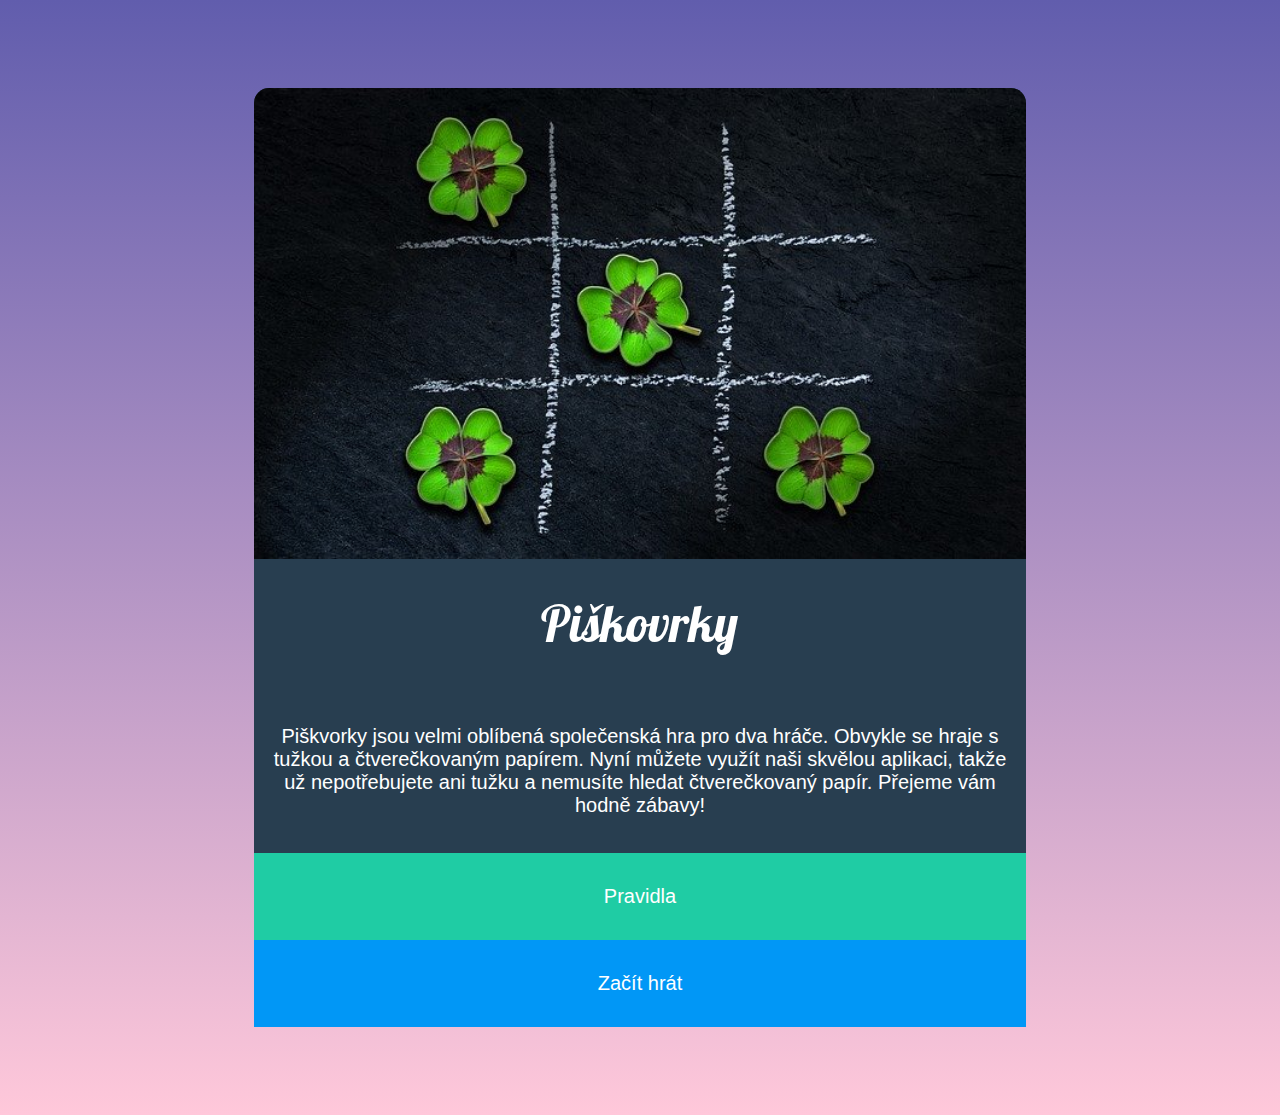
==== index.html @ ab339882 "smazány třídy --active, nahrazeno :hover v css" ====
<!DOCTYPE html>
<html lang="en">
  <head>
    <meta charset="UTF-8" />
    <meta http-equiv="X-UA-Compatible" content="IE=edge" />
    <meta name="viewport" content="width=device-width, initial-scale=1.0" />
    <link rel="stylesheet" href="style.css" />
    <link rel="preconnect" href="https://fonts.googleapis.com" />
    <link rel="preconnect" href="https://fonts.gstatic.com" crossorigin />
    <link
      href="https://fonts.googleapis.com/css2?family=Lobster&display=swap"
      rel="stylesheet"
    />
    <title>Piškvorky</title>
  </head>
  <body>
    <div class="nabidka">
      <img src="uvodni.jpg" alt="piškvorky" />
      <h1>Piškovrky</h1>
      <p>
        Piškvorky jsou velmi oblíbená společenská hra pro dva hráče. Obvykle se
        hraje s tužkou a čtverečkovaným papírem. Nyní můžete využít naši skvělou
        aplikaci, takže už nepotřebujete ani tužku a nemusíte hledat
        čtverečkovaný papír. Přejeme vám hodně zábavy!
      </p>

      <button class="pravidla">
        <a href="index.html">Pravidla</a>
      </button>

      <button class="zacit">
        <a href="index.html">Začít hrát</a>
      </button>
    </div>
  </body>
</html>
---- style.css ----
body {
  background-image: linear-gradient(#615dad, #ffc8da);
  display: flex;
  justify-content: center;
  padding: 5rem;
}
img {
  border-radius: 15px 15px 0px 0px;
}

h1 {
  font-family: 'Lobster', cursive;
  font-size: 50px;
  font-weight: 100;
}
p {
  font-family: sans-serif;
  font-size: 20px;
  padding: 1rem;
}

button,
a {
  color: #ffffff;
  padding: 2rem;
  font-size: 20px;
  border-style: none;
  text-decoration: none;
}

.nabidka {
  display: flex;
  flex-direction: column;
  align-items: stretch;
  text-align: center;
  width: fit-content;
  max-width: 70%;
  min-width: auto;
  height: fit-content;
  max-height: 80%;
  min-height: auto;
  background-color: #283e50;
  color: #ffffff;
  border-radius: 15px 15px 0px 0px;
}

.pravidla {
  background-color: #1fcca4;
}

.pravidla:hover {
  background-color: #1cbb96;
}

.zacit {
  background-color: #0197f6;
}

.zacit:hover {
  background-color: #0090e9;
}
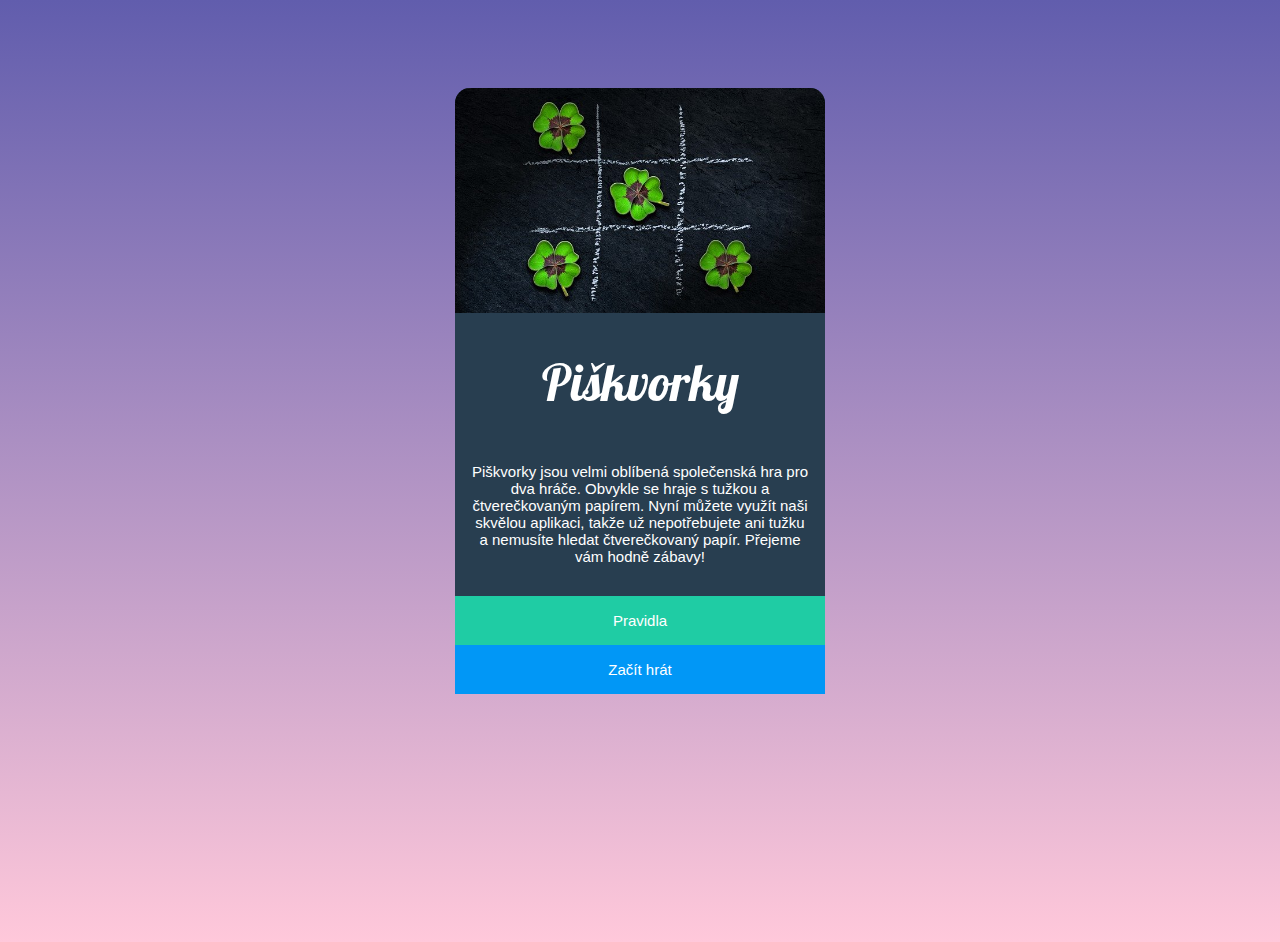
==== commit f8a019e6: "obsah zarovnán do viewportu - zjednodušeno css" ====
--- a/index.html
+++ b/index.html
@@ -16,7 +16,7 @@
   <body>
     <div class="nabidka">
       <img src="uvodni.jpg" alt="piškvorky" />
-      <h1>Piškovrky</h1>
+      <h1>Piškvorky</h1>
       <p>
         Piškvorky jsou velmi oblíbená společenská hra pro dva hráče. Obvykle se
         hraje s tužkou a čtverečkovaným papírem. Nyní můžete využít naši skvělou
--- a/style.css
+++ b/style.css
@@ -1,11 +1,14 @@
 body {
+  height: 100%;
   background-image: linear-gradient(#615dad, #ffc8da);
   display: flex;
   justify-content: center;
-  padding: 5rem;
+  padding-top: 5rem;
+  padding-bottom: 15rem;
 }
 img {
   border-radius: 15px 15px 0px 0px;
+  max-width: 370px;
 }
 
 h1 {
@@ -15,36 +18,31 @@
 }
 p {
   font-family: sans-serif;
-  font-size: 20px;
+  font-size: 15px;
   padding: 1rem;
 }
 
 button,
 a {
   color: #ffffff;
-  padding: 2rem;
-  font-size: 20px;
+  padding: 1rem;
+  font-size: 15px;
   border-style: none;
   text-decoration: none;
 }
 
 .nabidka {
-  display: flex;
-  flex-direction: column;
-  align-items: stretch;
+  display: block;
+  max-width: 370px;
   text-align: center;
-  width: fit-content;
-  max-width: 70%;
-  min-width: auto;
-  height: fit-content;
-  max-height: 80%;
-  min-height: auto;
   background-color: #283e50;
   color: #ffffff;
   border-radius: 15px 15px 0px 0px;
 }
 
 .pravidla {
+  display: block;
+  width: 100%;
   background-color: #1fcca4;
 }
 
@@ -53,6 +51,8 @@
 }
 
 .zacit {
+  display: block;
+  width: 100%;
   background-color: #0197f6;
 }
 
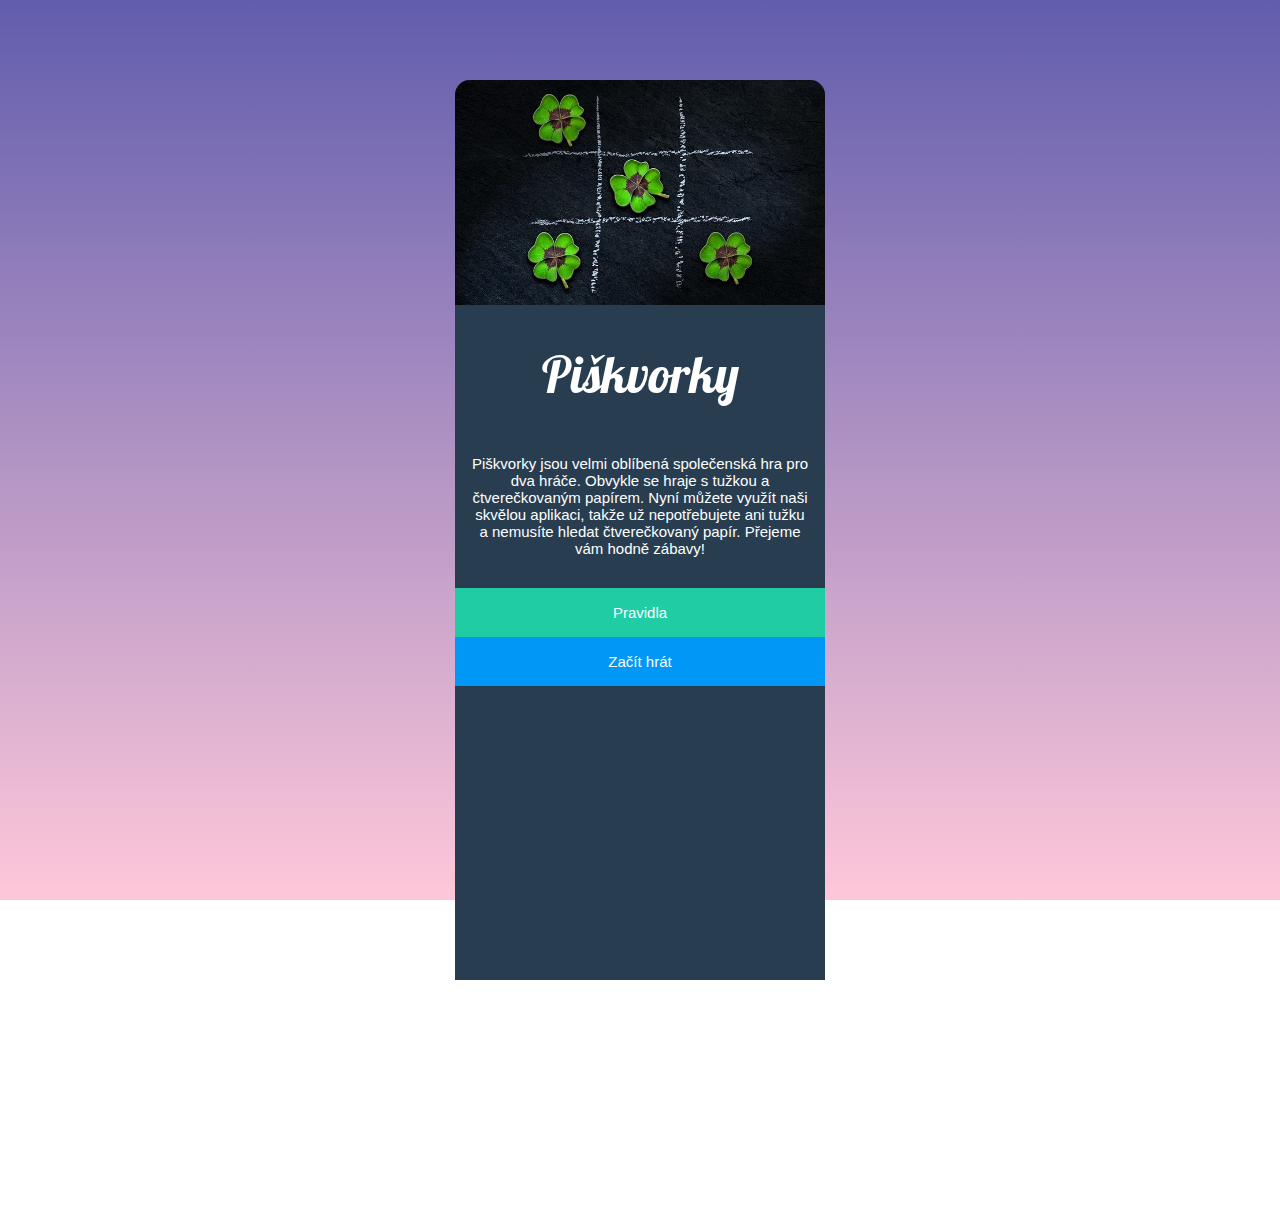
==== commit c5aca011: "přidán pravidla.html, spraven opakující se gradient" ====
--- a/index.html
+++ b/index.html
@@ -25,7 +25,7 @@
       </p>
 
       <button class="pravidla">
-        <a href="index.html">Pravidla</a>
+        <a href="pravidla.html">Pravidla</a>
       </button>
 
       <button class="zacit">
--- a/style.css
+++ b/style.css
@@ -1,5 +1,11 @@
+html {
+  height: 100%;
+}
 body {
   height: 100%;
+  margin: 0;
+  background-repeat: no-repeat;
+  background-attachment: fixed;
   background-image: linear-gradient(#615dad, #ffc8da);
   display: flex;
   justify-content: center;
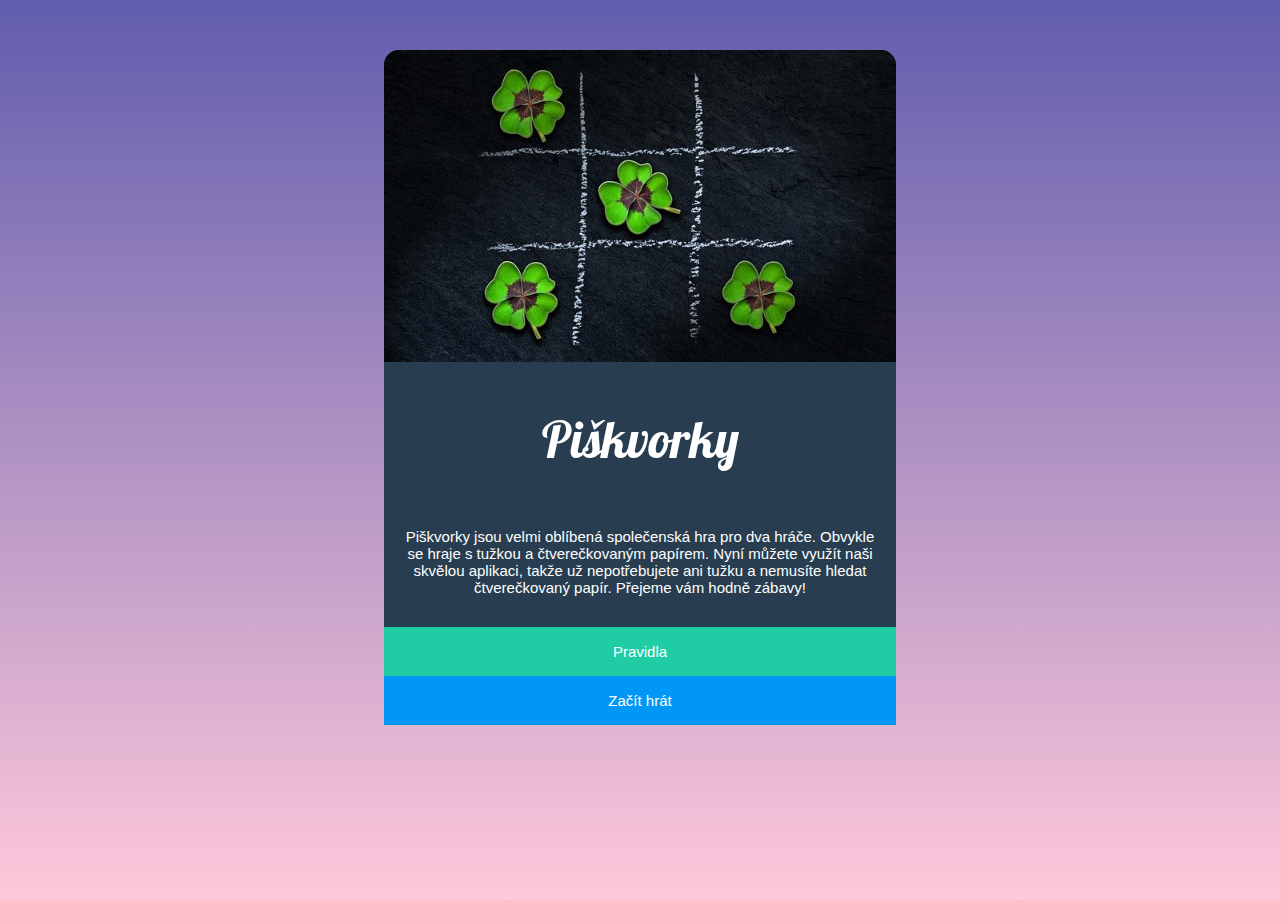
==== commit afaf20e3: "upravený layout pro malou šířku, upraveno písmo, přidány buttons na pravidla.html" ====
--- a/index.html
+++ b/index.html
@@ -15,22 +15,27 @@
   </head>
   <body>
     <div class="nabidka">
-      <img src="uvodni.jpg" alt="piškvorky" />
-      <h1>Piškvorky</h1>
-      <p>
-        Piškvorky jsou velmi oblíbená společenská hra pro dva hráče. Obvykle se
-        hraje s tužkou a čtverečkovaným papírem. Nyní můžete využít naši skvělou
-        aplikaci, takže už nepotřebujete ani tužku a nemusíte hledat
-        čtverečkovaný papír. Přejeme vám hodně zábavy!
-      </p>
+      <div>
+        <img src="uvodni.jpg" alt="piškvorky" />
+      </div>
+      <div>
+        <h1>Piškvorky</h1>
+        <p>
+          Piškvorky jsou velmi oblíbená společenská hra pro dva hráče. Obvykle
+          se hraje s tužkou a čtverečkovaným papírem. Nyní můžete využít naši
+          skvělou aplikaci, takže už nepotřebujete ani tužku a nemusíte hledat
+          čtverečkovaný papír. Přejeme vám hodně zábavy!
+        </p>
+      </div>
+      <div class="buttons">
+        <button class="pravidla">
+          <a href="pravidla.html">Pravidla</a>
+        </button>
 
-      <button class="pravidla">
-        <a href="pravidla.html">Pravidla</a>
-      </button>
-
-      <button class="zacit">
-        <a href="index.html">Začít hrát</a>
-      </button>
+        <button class="zacit">
+          <a href="index.html">Začít hrát</a>
+        </button>
+      </div>
     </div>
   </body>
 </html>
--- a/style.css
+++ b/style.css
@@ -9,18 +9,13 @@
   background-image: linear-gradient(#615dad, #ffc8da);
   display: flex;
   justify-content: center;
-  padding-top: 5rem;
-  padding-bottom: 15rem;
-}
-img {
-  border-radius: 15px 15px 0px 0px;
-  max-width: 370px;
 }
 
 h1 {
   font-family: 'Lobster', cursive;
   font-size: 50px;
   font-weight: 100;
+  padding: 0.5rem;
 }
 p {
   font-family: sans-serif;
@@ -38,17 +33,28 @@
 }
 
 .nabidka {
-  display: block;
-  max-width: 370px;
+  display: flex;
+  flex-direction: column;
+  align-items: center;
+  max-width: 40%;
+  height: max-content;
   text-align: center;
   background-color: #283e50;
   color: #ffffff;
   border-radius: 15px 15px 0px 0px;
+  margin-top: 50px;
+}
+img {
+  border-radius: 15px 15px 0px 0px;
+  width: 100%;
 }
 
+.buttons {
+  display: flex;
+  flex-direction: column;
+  width: 100%;
+}
 .pravidla {
-  display: block;
-  width: 100%;
   background-color: #1fcca4;
 }
 
@@ -57,11 +63,35 @@
 }
 
 .zacit {
-  display: block;
-  width: 100%;
   background-color: #0197f6;
 }
 
 .zacit:hover {
   background-color: #0090e9;
 }
+
+.rules-descr__text {
+  text-align: left;
+  padding: 1.5rem;
+  font-family: sans-serif;
+}
+.img__svg {
+  width: 1rem;
+  filter: invert(1);
+}
+
+li {
+  padding: 0.5rem;
+}
+.rules-descr__img {
+  display: flex;
+  flex-direction: column;
+  align-items: center;
+  padding: 1.5rem;
+  font-family: sans-serif;
+}
+figure {
+  background-color: #283e50;
+  width: 100%;
+  font-style: italic;
+}
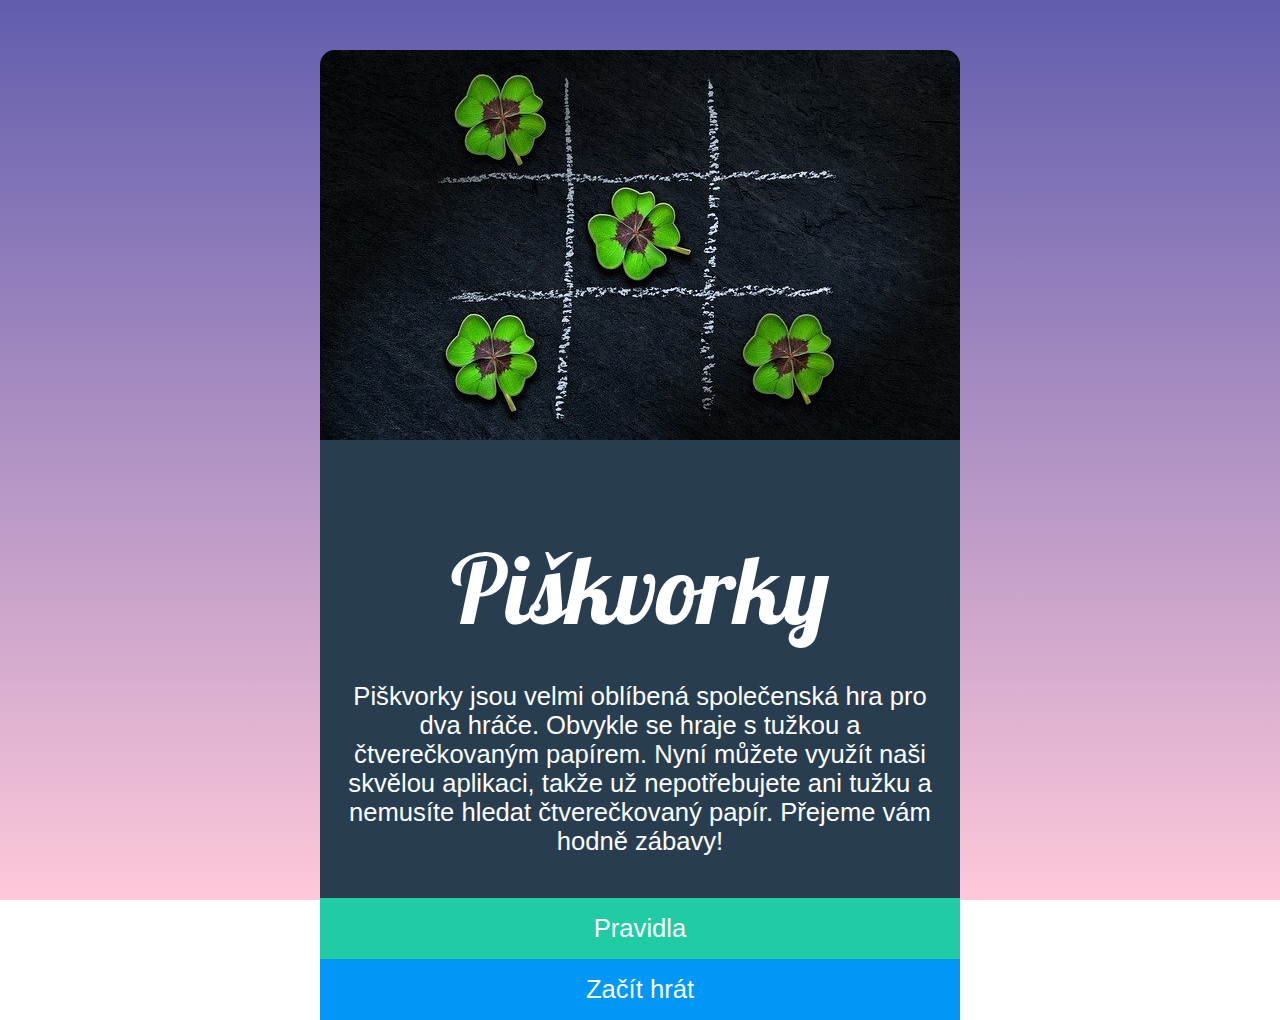
==== commit 122b402a: "hruby layout dokoncen, upravena responzivita" ====
--- a/index.html
+++ b/index.html
@@ -15,17 +15,21 @@
   </head>
   <body>
     <div class="nabidka">
-      <div>
+      <div class="img__uvodni">
         <img src="uvodni.jpg" alt="piškvorky" />
       </div>
-      <div>
-        <h1>Piškvorky</h1>
-        <p>
-          Piškvorky jsou velmi oblíbená společenská hra pro dva hráče. Obvykle
-          se hraje s tužkou a čtverečkovaným papírem. Nyní můžete využít naši
-          skvělou aplikaci, takže už nepotřebujete ani tužku a nemusíte hledat
-          čtverečkovaný papír. Přejeme vám hodně zábavy!
-        </p>
+      <div class="uvod-content">
+        <div>
+          <h1>Piškvorky</h1>
+        </div>
+        <div>
+          <p>
+            Piškvorky jsou velmi oblíbená společenská hra pro dva hráče. Obvykle
+            se hraje s tužkou a čtverečkovaným papírem. Nyní můžete využít naši
+            skvělou aplikaci, takže už nepotřebujete ani tužku a nemusíte hledat
+            čtverečkovaný papír. Přejeme vám hodně zábavy!
+          </p>
+        </div>
       </div>
       <div class="buttons">
         <button class="pravidla">
--- a/style.css
+++ b/style.css
@@ -13,21 +13,17 @@
 
 h1 {
   font-family: 'Lobster', cursive;
-  font-size: 50px;
+  font-size: 7.5vw;
   font-weight: 100;
   padding: 0.5rem;
-}
-p {
-  font-family: sans-serif;
-  font-size: 15px;
-  padding: 1rem;
+  margin-bottom: 0%;
 }
 
 button,
 a {
   color: #ffffff;
   padding: 1rem;
-  font-size: 15px;
+  font-size: 2vw;
   border-style: none;
   text-decoration: none;
 }
@@ -35,18 +31,33 @@
 .nabidka {
   display: flex;
   flex-direction: column;
-  align-items: center;
-  max-width: 40%;
+  justify-content: space-between;
+  width: 50%;
   height: max-content;
+  min-height: 80%;
   text-align: center;
   background-color: #283e50;
   color: #ffffff;
   border-radius: 15px 15px 0px 0px;
   margin-top: 50px;
 }
+
+.img__uvodni {
+  display: flex;
+  width: 100%;
+}
+
 img {
   border-radius: 15px 15px 0px 0px;
   width: 100%;
+}
+
+.uvod-content {
+  display: flex;
+  flex-direction: column;
+  font-family: sans-serif;
+  font-size: 2vw;
+  padding: 1rem;
 }
 
 .buttons {
@@ -74,9 +85,11 @@
   text-align: left;
   padding: 1.5rem;
   font-family: sans-serif;
+  font-size: 1.5vw;
 }
 .img__svg {
   width: 1rem;
+  height: 1em;
   filter: invert(1);
 }
 
@@ -86,12 +99,31 @@
 .rules-descr__img {
   display: flex;
   flex-direction: column;
-  align-items: center;
-  padding: 1.5rem;
+  align-items: flex-start;
   font-family: sans-serif;
+  margin: 0%;
 }
-figure {
+.img-fig {
+  display: flex;
+  flex-direction: column;
   background-color: #283e50;
-  width: 100%;
   font-style: italic;
+  font-size: 1.5vw;
 }
+
+figure img {
+  border-radius: 0px 0px 0px 0px;
+}
+
+@media (min-width: 1350px) {
+  .rules-descr__img {
+    flex-direction: row;
+    flex-wrap: wrap;
+    justify-content: center;
+  }
+
+  .img-fig {
+    width: calc(100% / 2);
+    justify-content: flex-start;
+  }
+}
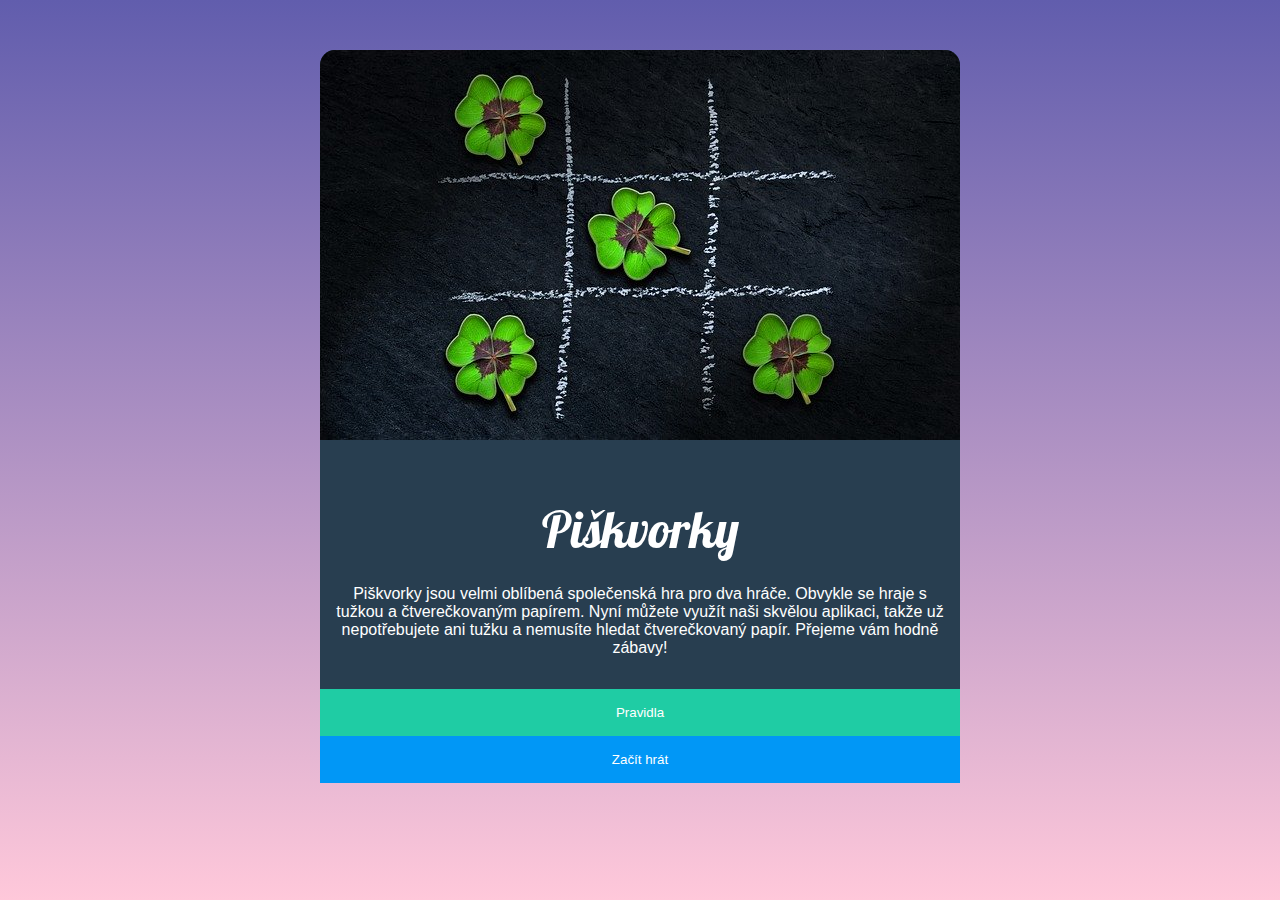
==== commit a74da8b2: "upraveno stylování" ====
--- a/index.html
+++ b/index.html
@@ -14,7 +14,7 @@
     <title>Piškvorky</title>
   </head>
   <body>
-    <div class="nabidka">
+    <div class="nabidka nabidka__uvodni">
       <div class="img__uvodni">
         <img src="uvodni.jpg" alt="piškvorky" />
       </div>
--- a/style.css
+++ b/style.css
@@ -13,7 +13,7 @@
 
 h1 {
   font-family: 'Lobster', cursive;
-  font-size: 7.5vw;
+  font-size: 50px;
   font-weight: 100;
   padding: 0.5rem;
   margin-bottom: 0%;
@@ -23,7 +23,6 @@
 a {
   color: #ffffff;
   padding: 1rem;
-  font-size: 2vw;
   border-style: none;
   text-decoration: none;
 }
@@ -34,7 +33,6 @@
   justify-content: space-between;
   width: 50%;
   height: max-content;
-  min-height: 80%;
   text-align: center;
   background-color: #283e50;
   color: #ffffff;
@@ -56,7 +54,6 @@
   display: flex;
   flex-direction: column;
   font-family: sans-serif;
-  font-size: 2vw;
   padding: 1rem;
 }
 
@@ -85,7 +82,6 @@
   text-align: left;
   padding: 1.5rem;
   font-family: sans-serif;
-  font-size: 1.5vw;
 }
 .img__svg {
   width: 1rem;
@@ -108,7 +104,6 @@
   flex-direction: column;
   background-color: #283e50;
   font-style: italic;
-  font-size: 1.5vw;
 }
 
 figure img {
@@ -126,4 +121,8 @@
     width: calc(100% / 2);
     justify-content: flex-start;
   }
+
+  .nabidka__uvodni {
+    max-width: 30%;
+  }
 }
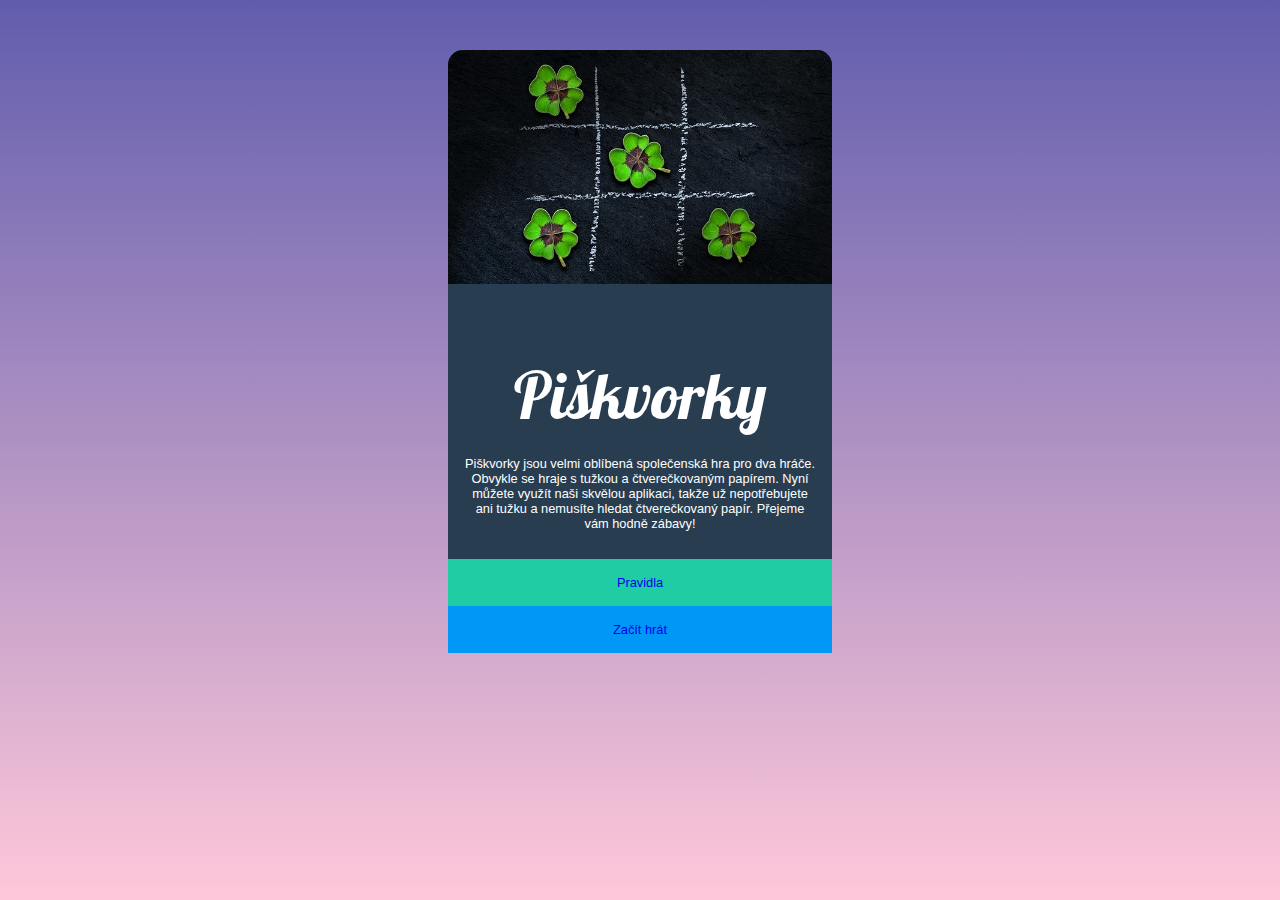
==== commit 9ffcb7d2: "nahrány img ikonky, přidán hra.html, upraveno stylování - color:white do body" ====
--- a/index.html
+++ b/index.html
@@ -1,5 +1,5 @@
 <!DOCTYPE html>
-<html lang="en">
+<html lang="cs">
   <head>
     <meta charset="UTF-8" />
     <meta http-equiv="X-UA-Compatible" content="IE=edge" />
@@ -37,7 +37,7 @@
         </button>
 
         <button class="zacit">
-          <a href="index.html">Začít hrát</a>
+          <a href="hra.html">Začít hrát</a>
         </button>
       </div>
     </div>
--- a/style.css
+++ b/style.css
@@ -2,18 +2,18 @@
   height: 100%;
 }
 body {
-  height: 100%;
-  margin: 0;
+  margin: 0%;
   background-repeat: no-repeat;
   background-attachment: fixed;
   background-image: linear-gradient(#615dad, #ffc8da);
   display: flex;
   justify-content: center;
+  color: #ffffff;
 }
 
 h1 {
   font-family: 'Lobster', cursive;
-  font-size: 50px;
+  font-size: 5vw;
   font-weight: 100;
   padding: 0.5rem;
   margin-bottom: 0%;
@@ -21,13 +21,19 @@
 
 button,
 a {
-  color: #ffffff;
   padding: 1rem;
   border-style: none;
   text-decoration: none;
+  font-size: 1vw;
+  margin: 0%;
+}
+
+button .zacit {
+  padding-bottom: 20%;
 }
 
 .nabidka {
+  /* možná předělat na block → půjde pak hodit img do classu v divu a nebudu to muset zvlášť nastavovat přímo u img*/
   display: flex;
   flex-direction: column;
   justify-content: space-between;
@@ -35,13 +41,13 @@
   height: max-content;
   text-align: center;
   background-color: #283e50;
-  color: #ffffff;
+  font-size: 1vw;
   border-radius: 15px 15px 0px 0px;
   margin-top: 50px;
+  margin-bottom: 20px;
 }
 
 .img__uvodni {
-  display: flex;
   width: 100%;
 }
 
@@ -62,6 +68,7 @@
   flex-direction: column;
   width: 100%;
 }
+
 .pravidla {
   background-color: #1fcca4;
 }
@@ -78,6 +85,8 @@
   background-color: #0090e9;
 }
 
+/* ------------------          stránka Pravidla ------------------------------- */
+
 .rules-descr__text {
   text-align: left;
   padding: 1.5rem;
@@ -89,9 +98,6 @@
   filter: invert(1);
 }
 
-li {
-  padding: 0.5rem;
-}
 .rules-descr__img {
   display: flex;
   flex-direction: column;
@@ -109,8 +115,15 @@
 figure img {
   border-radius: 0px 0px 0px 0px;
 }
+/* ------------------          stránka Hra  ----------------------------------- */
 
-@media (min-width: 1350px) {
+.game-field {
+  opacity: 0.2;
+}
+
+/*------------------------------ breakpointy -----------------------------------*/
+
+@media (min-width: 800px) {
   .rules-descr__img {
     flex-direction: row;
     flex-wrap: wrap;
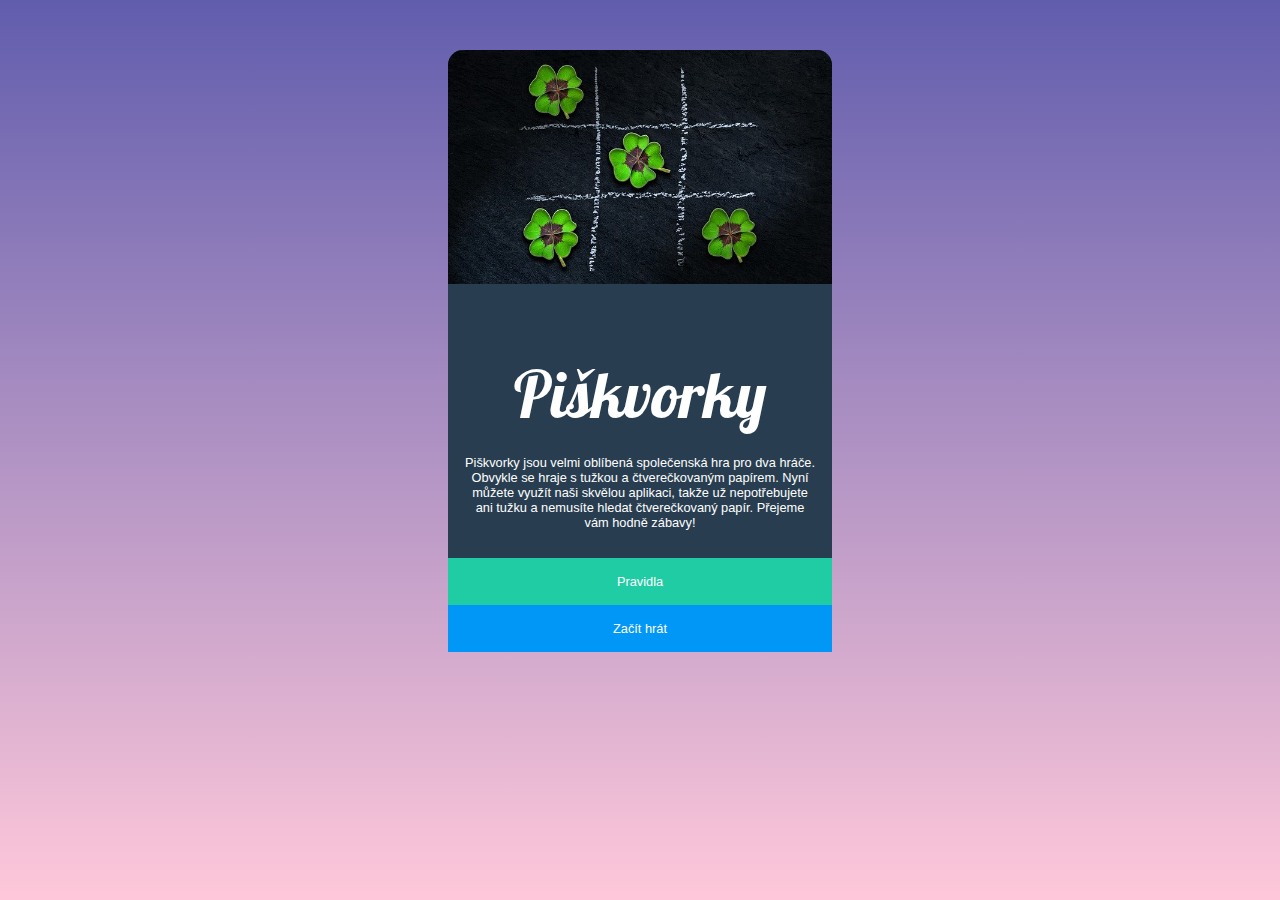
==== commit 762f64bd: "úprava stylu po code review" ====
--- a/index.html
+++ b/index.html
@@ -32,13 +32,8 @@
         </div>
       </div>
       <div class="buttons">
-        <button class="pravidla">
-          <a href="pravidla.html">Pravidla</a>
-        </button>
-
-        <button class="zacit">
-          <a href="hra.html">Začít hrát</a>
-        </button>
+        <a class="pravidla" href="pravidla.html">Pravidla</a>
+        <a class="zacit" href="hra.html">Začít hrát</a>
       </div>
     </div>
   </body>
--- a/style.css
+++ b/style.css
@@ -9,12 +9,14 @@
   display: flex;
   justify-content: center;
   color: #ffffff;
+  font-family: sans-serif;
 }
 
 h1 {
   font-family: 'Lobster', cursive;
-  font-size: 5vw;
+  font-size: 8vw;
   font-weight: 100;
+  text-align: center;
   padding: 0.5rem;
   margin-bottom: 0%;
 }
@@ -24,12 +26,18 @@
   padding: 1rem;
   border-style: none;
   text-decoration: none;
-  font-size: 1vw;
+  font-size: 3vw;
+  color: #ffffff;
+  margin: none;
+}
+
+ol {
   margin: 0%;
-}
-
-button .zacit {
-  padding-bottom: 20%;
+  padding: 2%;
+}
+
+li {
+  padding: 2%;
 }
 
 .nabidka {
@@ -41,7 +49,7 @@
   height: max-content;
   text-align: center;
   background-color: #283e50;
-  font-size: 1vw;
+  font-size: 3vw;
   border-radius: 15px 15px 0px 0px;
   margin-top: 50px;
   margin-bottom: 20px;
@@ -75,6 +83,7 @@
 
 .pravidla:hover {
   background-color: #1cbb96;
+  cursor: pointer;
 }
 
 .zacit {
@@ -83,6 +92,7 @@
 
 .zacit:hover {
   background-color: #0090e9;
+  cursor: pointer;
 }
 
 /* ------------------          stránka Pravidla ------------------------------- */
@@ -116,9 +126,90 @@
   border-radius: 0px 0px 0px 0px;
 }
 /* ------------------          stránka Hra  ----------------------------------- */
-
-.game-field {
-  opacity: 0.2;
+.game {
+  display: block;
+  text-align: center;
+  margin: auto;
+  margin-bottom: 20px;
+}
+
+.game button {
+  border: 2px solid #283e50;
+  background-color: #c4a8f6;
+  width: 8vmin;
+  height: 8vmin;
+}
+
+.game button:hover {
+  background-color: #cdbbec;
+  cursor: pointer;
+}
+
+.game h2 {
+  font-size: 2.5vw;
+}
+
+.game h2 img {
+  width: 2.5vw;
+  height: 2.5vw;
+  filter: invert(1);
+}
+
+.game-nav {
+  display: flex;
+  justify-content: space-between;
+  align-items: baseline;
+}
+
+.game-nav__icons {
+  display: flex;
+}
+
+#home-icon,
+#restart-icon {
+  padding: 0.7em;
+  border-radius: 7px;
+}
+#home-icon {
+  background-color: #1fcca4;
+}
+
+#home-icon:hover {
+  background-color: #1cbb96;
+  cursor: pointer;
+}
+
+#restart-icon {
+  background-color: #0197f6;
+}
+#restart-icon:hover {
+  background-color: #0090e9;
+  cursor: pointer;
+}
+
+.game-field--circle {
+  background-image: url('circle.svg');
+}
+
+.game-field--cross {
+  background-image: url('cross.svg');
+}
+
+.game-field--circle,
+.game-field--cross {
+  background-repeat: no-repeat;
+  background-position: center;
+  background-size: 75%;
+  animation: zoom 0.25s;
+}
+
+@keyframes zoom {
+  0% {
+    background-size: 0;
+  }
+  100% {
+    background-size: 75%;
+  }
 }
 
 /*------------------------------ breakpointy -----------------------------------*/
@@ -134,6 +225,22 @@
     width: calc(100% / 2);
     justify-content: flex-start;
   }
+  .nabidka,
+  button,
+  a {
+    font-size: 1vw;
+  }
+
+  ol {
+    padding: 5%;
+  }
+  li {
+    padding: 1%;
+  }
+
+  h1 {
+    font-size: 5vw;
+  }
 
   .nabidka__uvodni {
     max-width: 30%;
